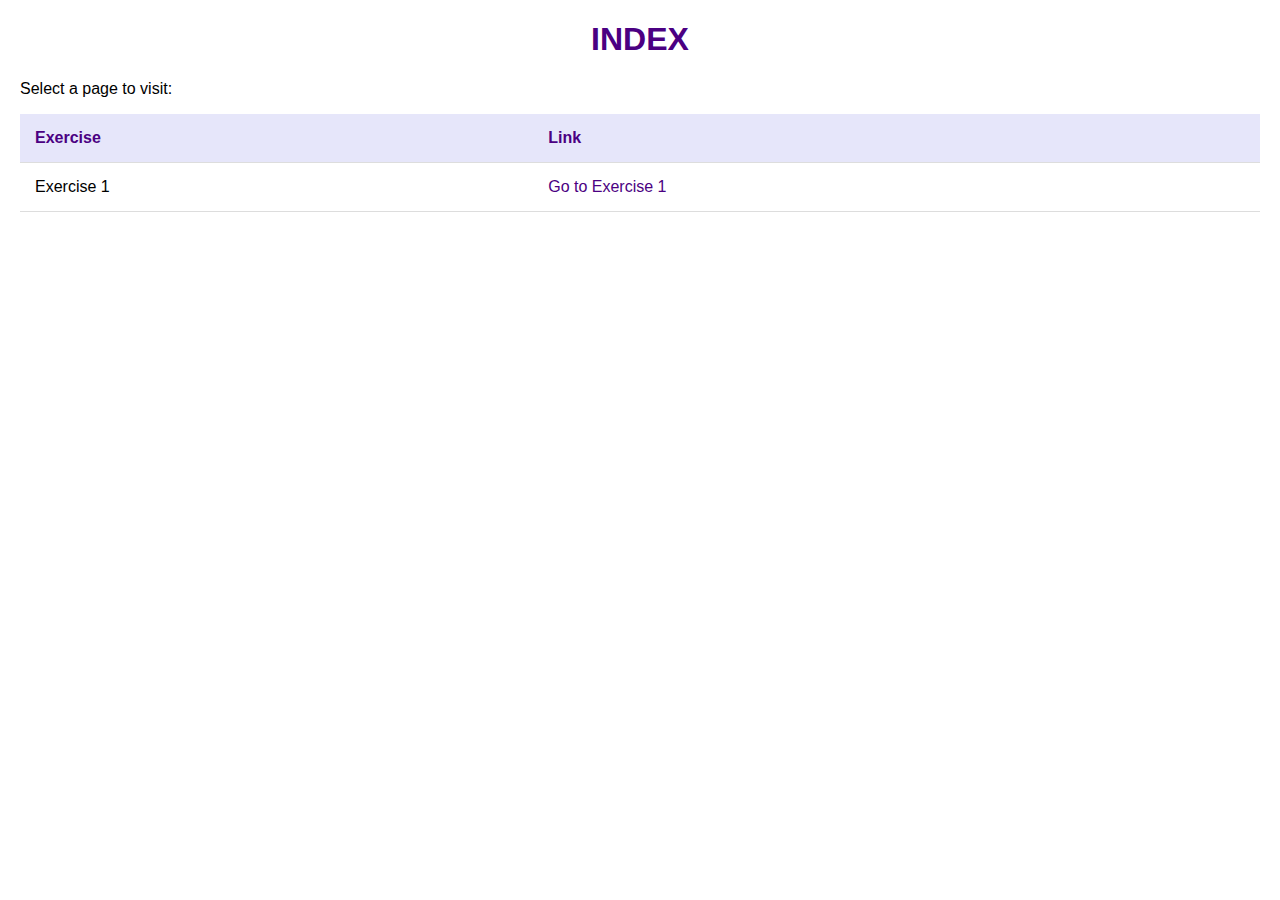
==== index.html @ 118ba96c "New Change" ====
<!DOCTYPE html>
<html lang="en">
<head>
    <meta charset="UTF-8">
    <meta name="viewport" content="width=device-width, initial-scale=1.0">
    <title>Index Page</title>
    <style>
        body {
            font-family: Arial, sans-serif;
            margin: 20px;
        }
        h1 {
            text-align: center;
            color: #4B0082;
        }
        table {
            width: 100%;
            border-collapse: collapse;
        }
        th, td {
            padding: 15px;
            text-align: left;
            border-bottom: 1px solid #ddd;
        }
        th {
            background-color: #E6E6FA;
            color: #4B0082;
        }
        td a {
            text-decoration: none;
            color: #4B0082;
        }
        td a:hover {
            text-decoration: underline;
        }
    </style>
</head>
<body>
    <h1>INDEX</h1>
    <p>Select a page to visit:</p>
    <table>
        <tr>
            <th>Exercise</th>
            <th>Link</th>
        </tr>
        <tr>
            <td>Exercise 1</td>
            <td><a href="Ex1/Ex1.html">Go to Exercise 1</a></td>
        </tr>
        <!-- Add more rows as needed -->
    </table>
</body>
</html>
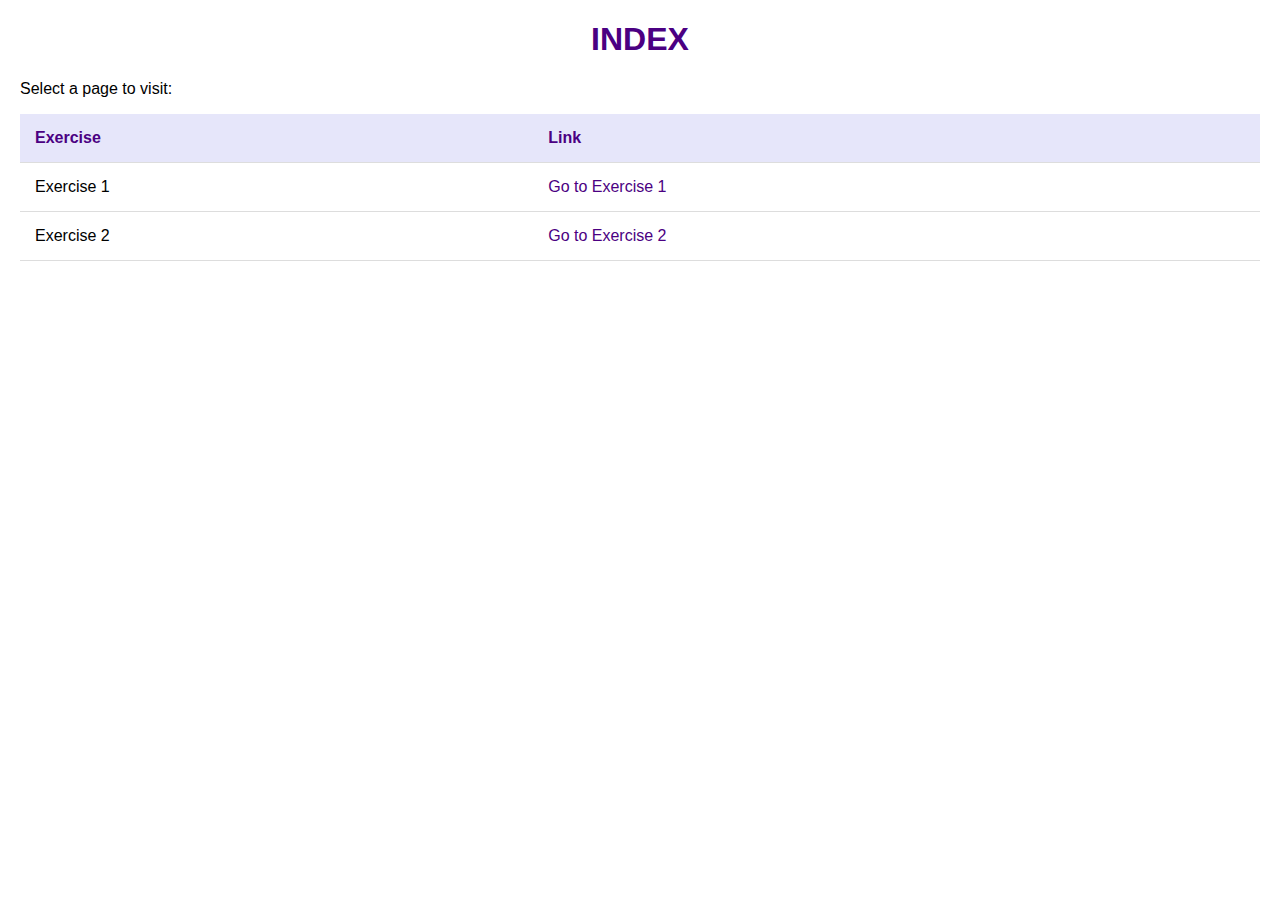
==== commit 0f396751: "New" ====
--- a/index.html
+++ b/index.html
@@ -47,6 +47,10 @@
             <td>Exercise 1</td>
             <td><a href="Ex1/Ex1.html">Go to Exercise 1</a></td>
         </tr>
+        <tr>
+            <td>Exercise 2</td>
+            <td><a href="Ex2/Ex2.html">Go to Exercise 2</a></td>
+        </tr>
         <!-- Add more rows as needed -->
     </table>
 </body>
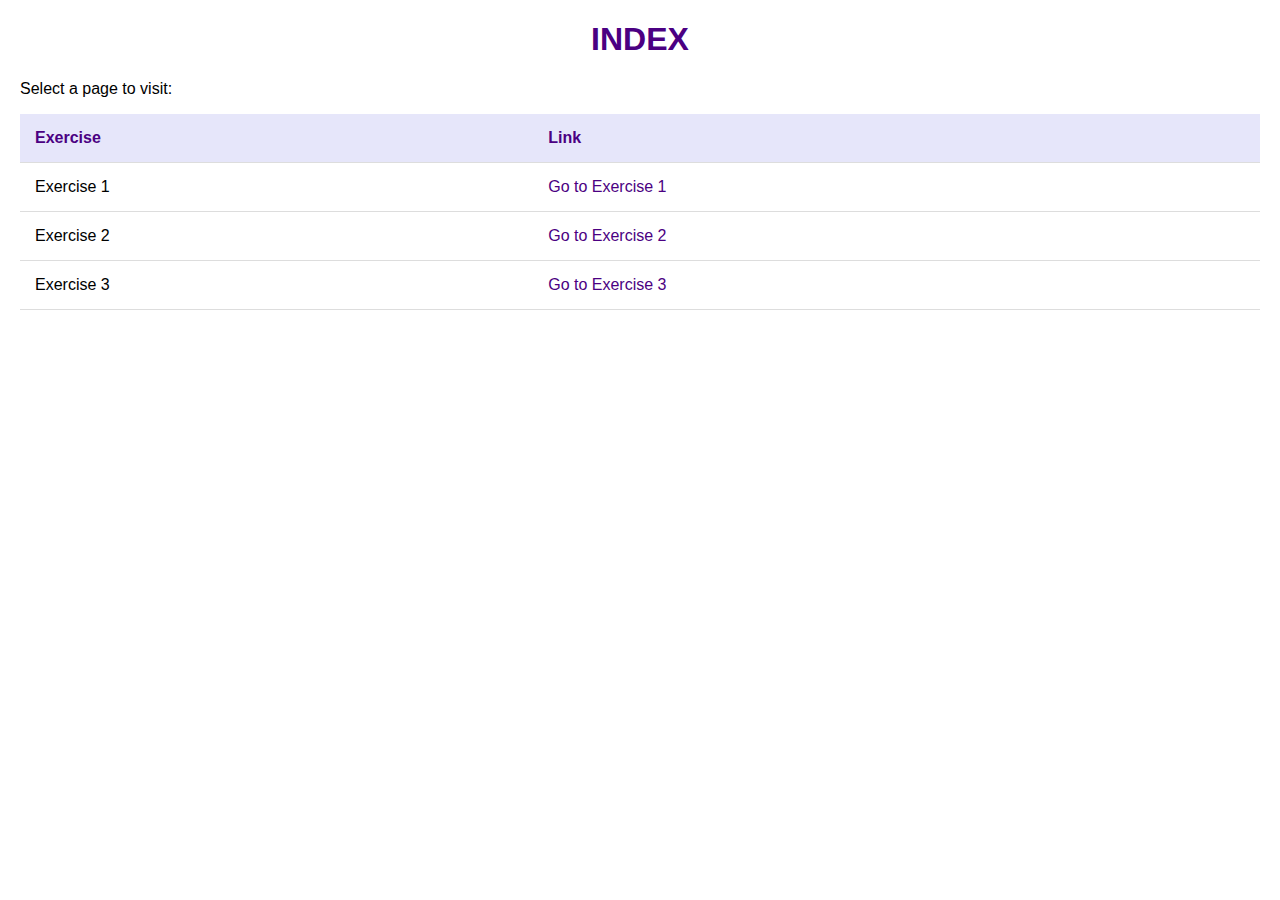
==== commit 3a4a9351: "New" ====
--- a/index.html
+++ b/index.html
@@ -51,6 +51,10 @@
             <td>Exercise 2</td>
             <td><a href="Ex2/Ex2.html">Go to Exercise 2</a></td>
         </tr>
+        <tr>
+            <td>Exercise 3</td>
+            <td><a href="Ex3/Ex3.html">Go to Exercise 3</a></td>
+        </tr>
         <!-- Add more rows as needed -->
     </table>
 </body>
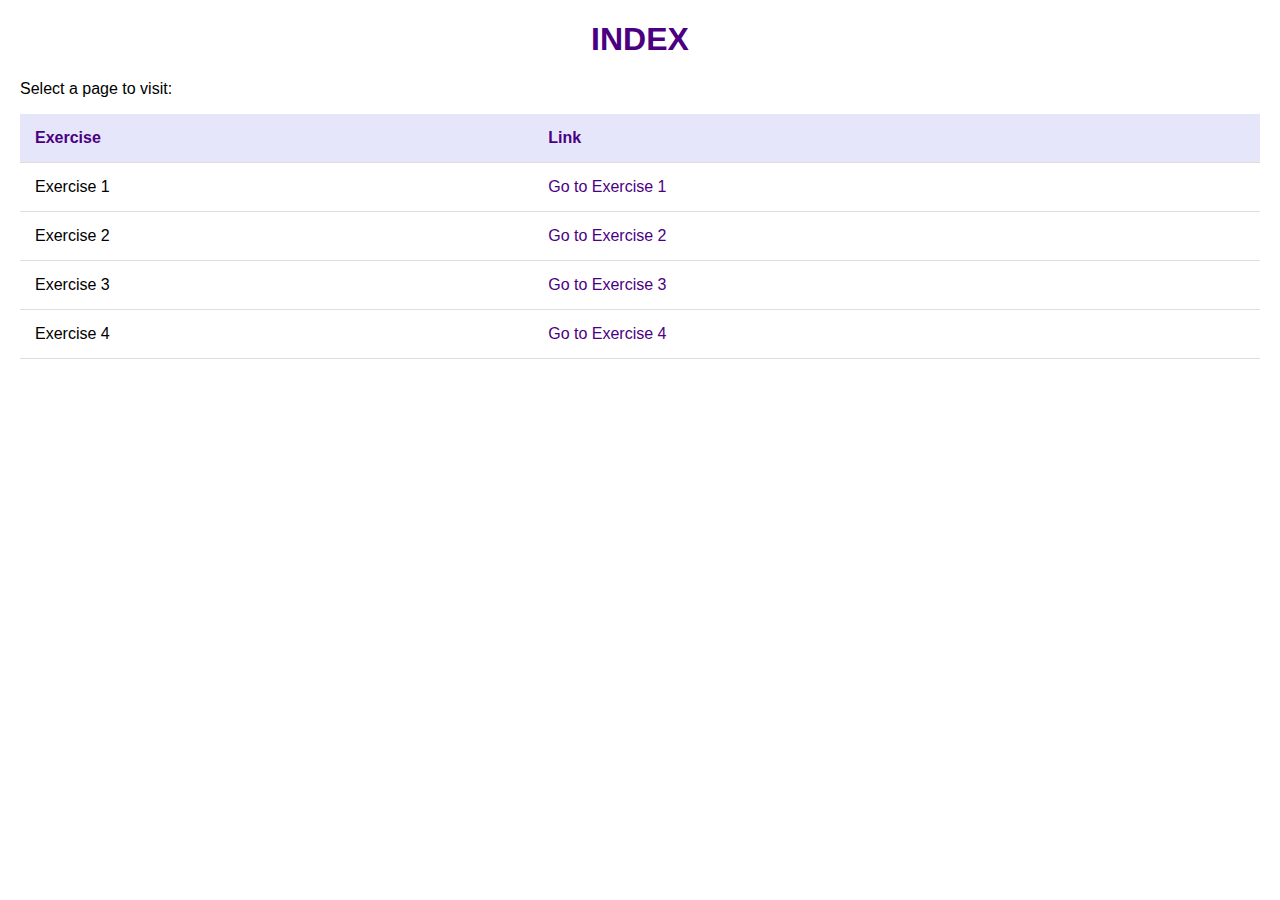
==== commit 7f9bfe20: "New" ====
--- a/index.html
+++ b/index.html
@@ -55,6 +55,10 @@
             <td>Exercise 3</td>
             <td><a href="Ex3/Ex3.html">Go to Exercise 3</a></td>
         </tr>
+        </tr>
+            <td>Exercise 4</td>
+            <td><a href="Ex4/Ex4.html">Go to Exercise 4</a></td>
+        </tr>
         <!-- Add more rows as needed -->
     </table>
 </body>
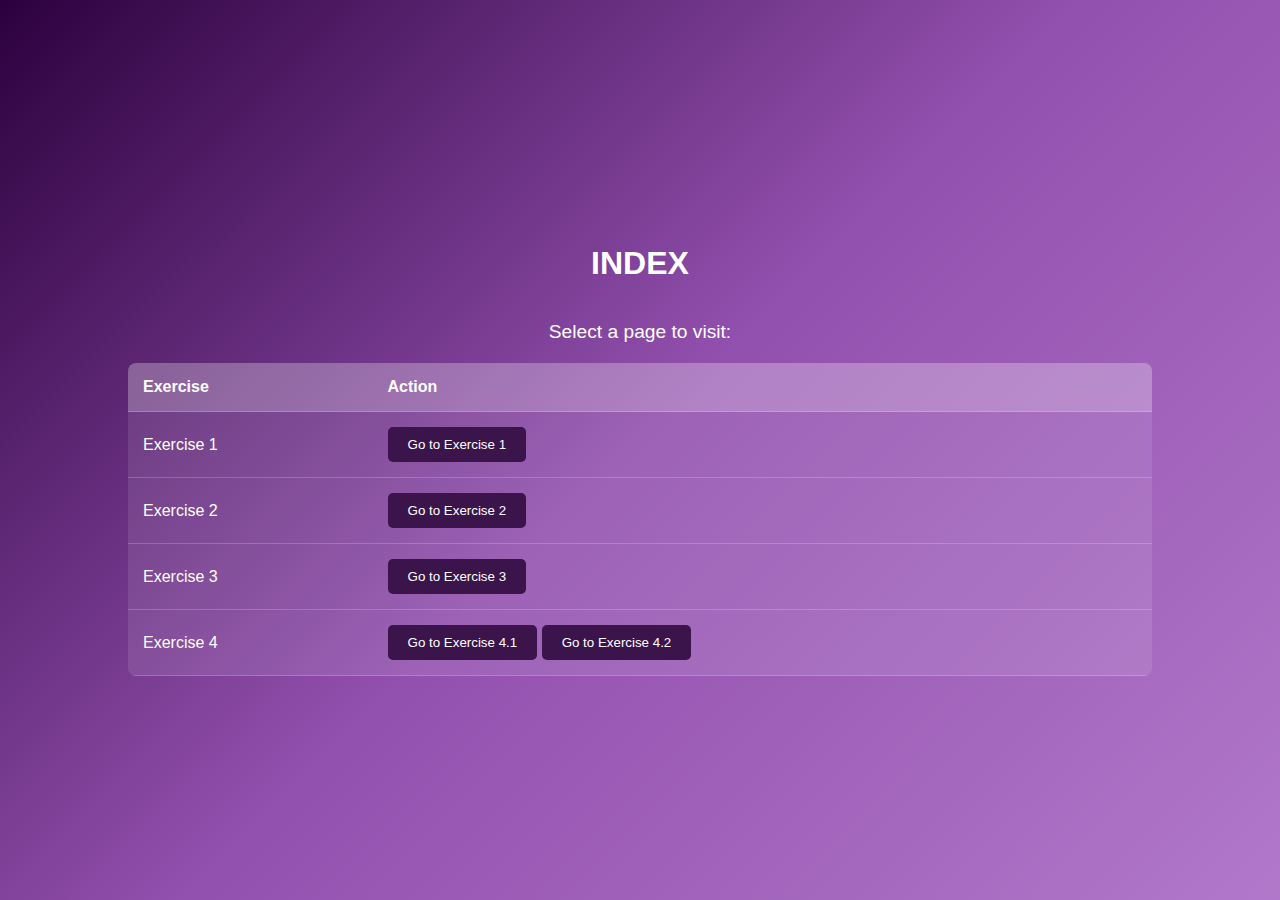
==== commit 312ae33b: "New" ====
--- a/index.html
+++ b/index.html
@@ -7,31 +7,54 @@
     <style>
         body {
             font-family: Arial, sans-serif;
-            margin: 20px;
+            margin: 0;
+            height: 100vh;
+            background: linear-gradient(135deg, #2c003e, #9351af, #b178ca ); /* Darker Purple to Deep Pink Gradient */
+            color: #ffffff;
+            display: flex;
+            flex-direction: column;
+            align-items: center;
+            justify-content: center;
         }
         h1 {
             text-align: center;
-            color: #4B0082;
+            margin-bottom: 20px;
         }
         table {
-            width: 100%;
+            width: 80%;
             border-collapse: collapse;
+            background-color: rgba(255, 255, 255, 0.1);
+            border-radius: 8px;
+            overflow: hidden;
         }
         th, td {
             padding: 15px;
             text-align: left;
-            border-bottom: 1px solid #ddd;
+            border-bottom: 1px solid rgba(255, 255, 255, 0.2);
         }
         th {
-            background-color: #E6E6FA;
-            color: #4B0082;
+            background-color: rgba(255, 255, 255, 0.2);
+            color: #ffffff;
         }
-        td a {
+        .button {
+            background-color: #3a144b; /* A deeper purple */
+            color: #ffffff;
+            border: none;
+            padding: 10px 20px;
+            border-radius: 5px;
+            cursor: pointer;
+            text-align: center;
             text-decoration: none;
-            color: #4B0082;
+            transition: background-color 0.3s;
         }
-        td a:hover {
-            text-decoration: underline;
+        .button:hover {
+            background-color: #e3beee; /* Change background on hover */
+            color: #662f7e; /* Change text color to match */
+        }
+        p {
+            text-align: center;
+            margin-bottom: 20px;
+            font-size: 1.2em;
         }
     </style>
 </head>
@@ -41,23 +64,24 @@
     <table>
         <tr>
             <th>Exercise</th>
-            <th>Link</th>
+            <th>Action</th>
         </tr>
         <tr>
             <td>Exercise 1</td>
-            <td><a href="Ex1/Ex1.html">Go to Exercise 1</a></td>
+            <td><button class="button" onclick="location.href='Ex1/Ex1.html'">Go to Exercise 1</button></td>
         </tr>
         <tr>
             <td>Exercise 2</td>
-            <td><a href="Ex2/Ex2.html">Go to Exercise 2</a></td>
+            <td><button class="button" onclick="location.href='Ex2/Ex2.html'">Go to Exercise 2</button></td>
         </tr>
         <tr>
             <td>Exercise 3</td>
-            <td><a href="Ex3/Ex3.html">Go to Exercise 3</a></td>
+            <td><button class="button" onclick="location.href='Ex3/Ex3.html'">Go to Exercise 3</button></td>
         </tr>
-        </tr>
+        <tr>
             <td>Exercise 4</td>
-            <td><a href="Ex4/Ex4.html">Go to Exercise 4</a></td>
+            <td><button class="button" onclick="location.href='Ex4/Ex4_1.html'">Go to Exercise 4.1</button>
+                <button class="button" onclick="location.href='Ex4/Ex4_2.html'">Go to Exercise 4.2</button></td>
         </tr>
         <!-- Add more rows as needed -->
     </table>
